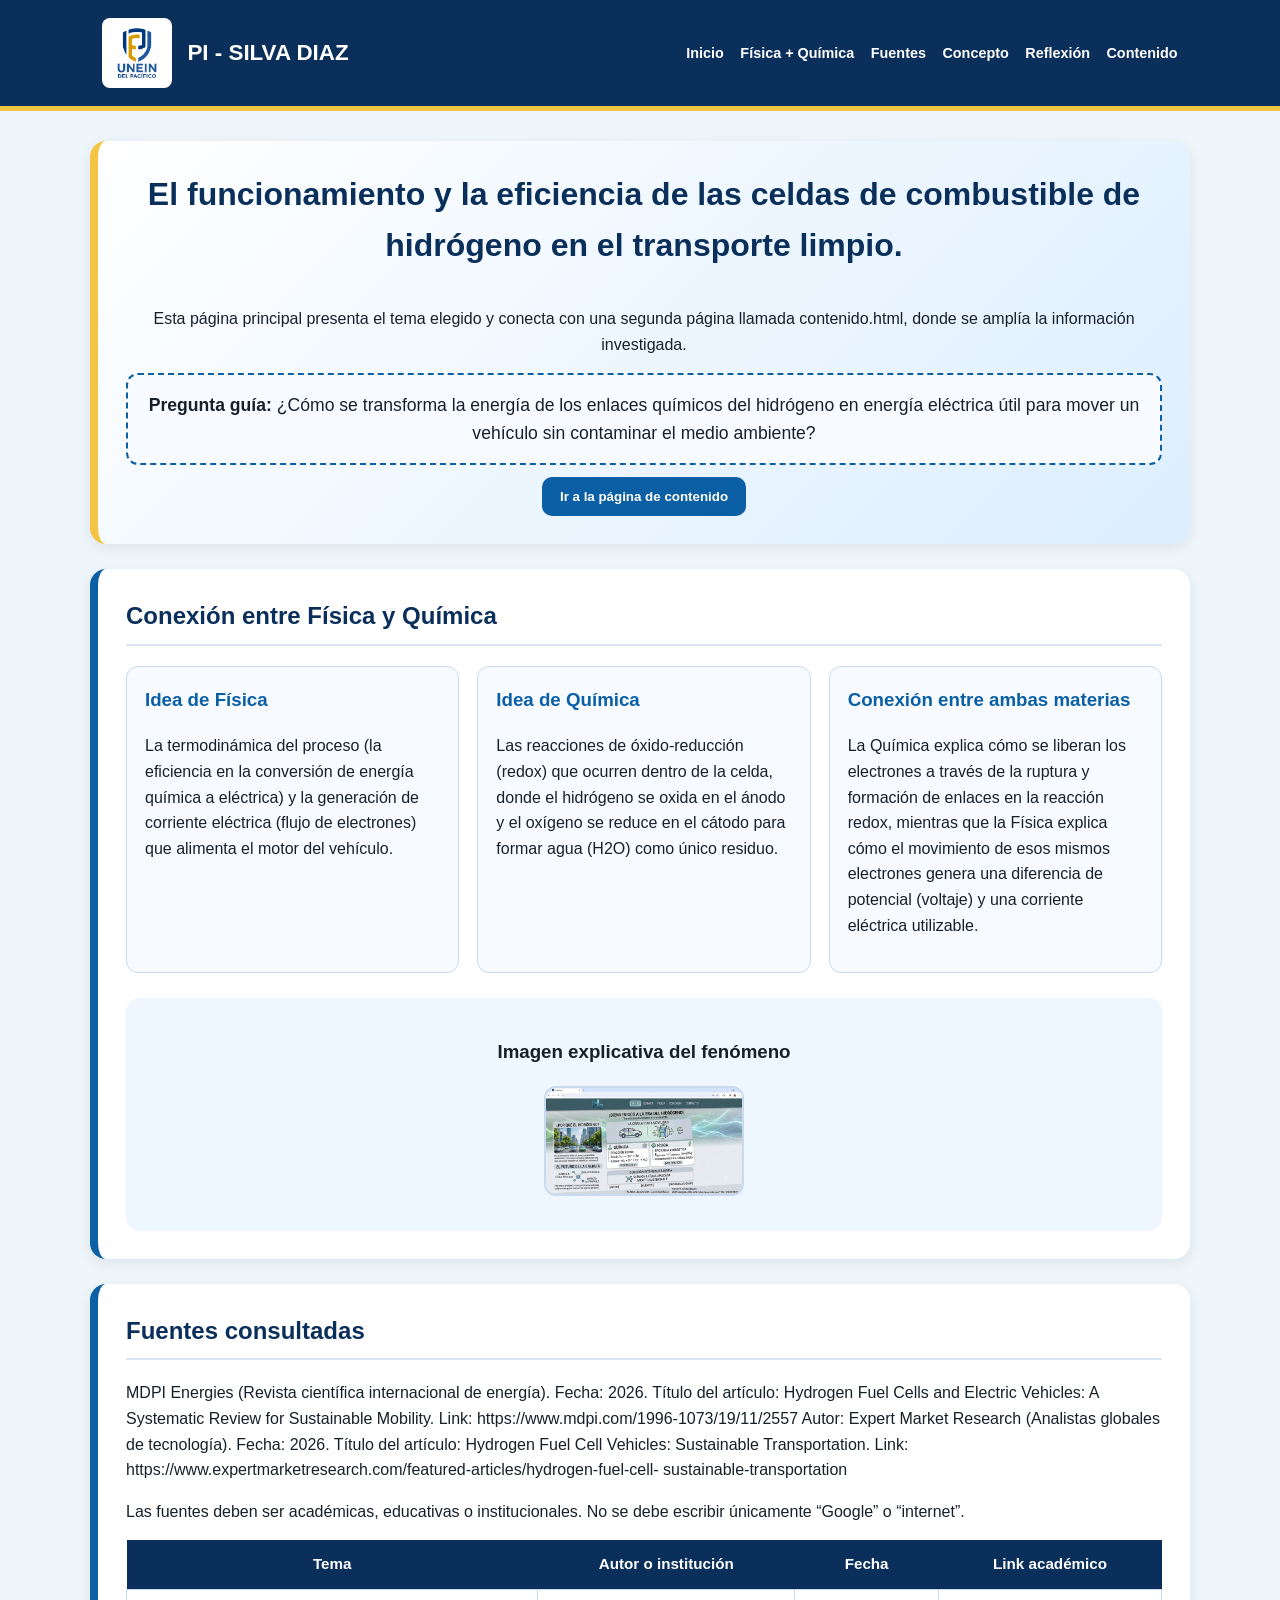
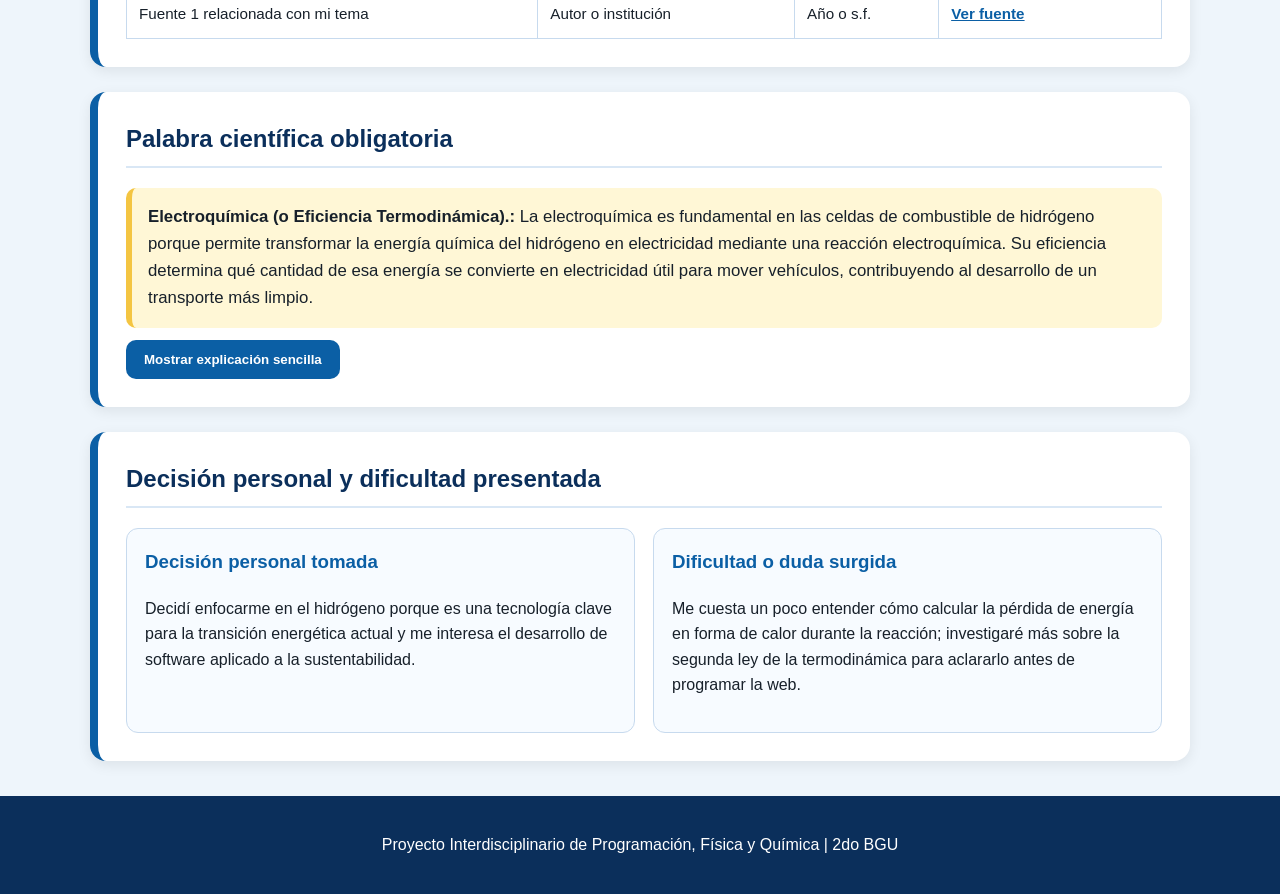
==== index.html @ 6ce74f86 "Add files via upload" ====
<!DOCTYPE html>
<html lang="es">
<head>
  <meta charset="UTF-8">
  <meta name="viewport" content="width=device-width, initial-scale=1.0">
  <title>PI - MATHIAS SILVA</title>
  <link rel="stylesheet" href="style.css">
</head>

<body>
  <header>
    <div class="logo-box">
      <img src="logo-unein.png" alt="Logo de la institución">
      <h1>PI - SILVA DIAZ</h1>
    </div>

    <nav>
      <a href="#inicio">Inicio</a>
      <a href="#conexion">Física + Química</a>
      <a href="#fuentes">Fuentes</a>
      <a href="#concepto">Concepto</a>
      <a href="#reflexion">Reflexión</a>
      <a href="contenido.html">Contenido</a>
    </nav>
  </header>

  <main>
    <section id="inicio" class="hero">
      <h2>El funcionamiento y la eficiencia de las celdas de
combustible de hidrógeno en el transporte limpio.</h2>

      <p>
        Esta página principal presenta el tema elegido y conecta con una segunda página
        llamada contenido.html, donde se amplía la información investigada.
      </p>

      <div class="question">
        <strong>Pregunta guía:</strong>
        ¿Cómo se transforma la energía de los enlaces químicos del
hidrógeno en energía eléctrica útil para mover un vehículo sin contaminar el medio
ambiente?
      </div>

      <button onclick="irAContenido()">Ir a la página de contenido</button>
    </section>

    <section id="conexion">
      <h2>Conexión entre Física y Química</h2>

      <div class="grid">
        <div class="card">
          <h3>Idea de Física</h3>
          <p>
La termodinámica del proceso (la eficiencia en la conversión de
energía química a eléctrica) y la generación de corriente eléctrica (flujo de
electrones) que alimenta el motor del vehículo.
          </p>
        </div>

        <div class="card">
          <h3>Idea de Química</h3>
          <p>
Las reacciones de óxido-reducción (redox) que ocurren dentro de
la celda, donde el hidrógeno se oxida en el ánodo y el oxígeno se reduce en el
cátodo para formar agua (H2O) como único residuo.
          </p>
        </div>

        <div class="card">
          <h3>Conexión entre ambas materias</h3>
          <p>
La Química explica cómo se liberan los
electrones a través de la ruptura y formación de enlaces en la reacción redox,
mientras que la Física explica cómo el movimiento de esos mismos electrones
genera una diferencia de potencial (voltaje) y una corriente eléctrica utilizable.
          </p>
        </div>
      </div>

      <div class="science-image">
        <h3>Imagen explicativa del fenómeno</h3>
        <img src="proceso.png" class="image-20" alt="Imagen relacionada con el tema seleccionado">
      </div>
    </section>

    <section id="fuentes">
      <h2>Fuentes consultadas</h2>
MDPI Energies (Revista científica internacional de
energía).
Fecha: 2026.
Título del artículo: Hydrogen Fuel Cells and Electric Vehicles: A Systematic Review
for Sustainable Mobility.
Link: https://www.mdpi.com/1996-1073/19/11/2557
Autor: Expert Market Research (Analistas globales de tecnología).
Fecha: 2026.
Título del artículo: Hydrogen Fuel Cell Vehicles: Sustainable Transportation.
Link: https://www.expertmarketresearch.com/featured-articles/hydrogen-fuel-cell-
sustainable-transportation
      <p>
        Las fuentes deben ser académicas, educativas o institucionales.
        No se debe escribir únicamente “Google” o “internet”.
      </p>

      <table>
        <thead>
          <tr>
            <th>Tema</th>
            <th>Autor o institución</th>
            <th>Fecha</th>
            <th>Link académico</th>
          </tr>
        </thead>

        <tbody>
          <tr>
            <td>Fuente 1 relacionada con mi tema</td>
            <td>Autor o institución</td>
            <td>Año o s.f.</td>
            <td><a href="#" target="_blank">Ver fuente</a></td>
          </tr>
        </tbody>
      </table>
    </section>

    <section id="concepto">
      <h2>Palabra científica obligatoria</h2>

      <div class="keyword">
        <strong>Electroquímica (o Eficiencia Termodinámica).:</strong>
        La electroquímica es fundamental en las celdas de combustible de hidrógeno porque permite transformar 
        la energía química del hidrógeno en electricidad mediante una reacción electroquímica. 
        Su eficiencia determina qué cantidad de esa energía se convierte
        en electricidad útil para mover vehículos, contribuyendo al desarrollo de un transporte más limpio.
      </div>

      <button onclick="mostrarExplicacion()">Mostrar explicación sencilla</button>

      <div id="extra-info" class="answer">
        <p>
  La electroquímica estudia cómo una reacción química puede producir electricidad. En las celdas de combustible
  de hidrógeno, esta reacción transforma la energía del hidrógeno en electricidad paramover vehículos,generando 
  principalmente agua. Por eso, son una alternativa eficiente y más limpia para el transporte
        </p>
      </div>
    </section>

    <section id="reflexion">
      <h2>Decisión personal y dificultad presentada</h2>

      <div class="reflection">
        <div class="card">
          <h3>Decisión personal tomada</h3>
          <p>
Decidí enfocarme en el hidrógeno porque es una tecnología clave 
para la transición energética actual y me interesa el desarrollo de
software aplicado a la sustentabilidad.
          </p>
        </div>

        <div class="card">
          <h3>Dificultad o duda surgida</h3>
          <p>
Me cuesta un poco entender cómo calcular la pérdida
de energía en forma de calor durante la reacción; investigaré más sobre la segunda
ley de la termodinámica para aclararlo antes de programar la web.
          </p>
        </div>
      </div>
    </section>
  </main>

  <footer>
    <p>Proyecto Interdisciplinario de Programación, Física y Química | 2do BGU</p>
  </footer>

  <script src="script.js"></script>
</body>
</html>
---- style.css ----
* {
  box-sizing: border-box;
  scroll-behavior: smooth;
}

body {
  margin: 0;
  font-family: Arial, Helvetica, sans-serif;
  background: #eef5fb;
  color: #17202a;
  line-height: 1.6;
}

header {
  background: #0b2f5b;
  color: white;
  padding: 18px 8%;
  display: flex;
  align-items: center;
  justify-content: space-between;
  gap: 20px;
  position: sticky;
  top: 0;
  z-index: 10;
  border-bottom: 5px solid #f4c542;
}

.logo-box {
  display: flex;
  align-items: center;
  gap: 15px;
}

.logo-box img {
  width: 70px;
  height: 70px;
  object-fit: contain;
  background: white;
  padding: 6px;
  border-radius: 8px;
}

.logo-box h1 {
  margin: 0;
  font-size: 1.4rem;
}

nav a {
  color: white;
  text-decoration: none;
  margin-left: 12px;
  font-weight: bold;
  font-size: 0.9rem;
}

nav a:hover {
  color: #f4c542;
}

main {
  width: 86%;
  max-width: 1100px;
  margin: 30px auto;
}

section {
  background: white;
  margin-bottom: 25px;
  padding: 28px;
  border-radius: 16px;
  box-shadow: 0 4px 14px rgba(0, 0, 0, 0.08);
  border-left: 8px solid #0b5fa5;
}

h2 {
  color: #0b2f5b;
  margin-top: 0;
  border-bottom: 2px solid #d9e7f5;
  padding-bottom: 8px;
}

.hero {
  background: linear-gradient(135deg, #ffffff, #dceeff);
  text-align: center;
  border-left: 8px solid #f4c542;
}

.hero h2 {
  font-size: 2rem;
  border: none;
}

.question {
  background: #f7fbff;
  border: 2px dashed #0b5fa5;
  padding: 16px;
  border-radius: 12px;
  font-size: 1.1rem;
  margin-top: 14px;
}

.grid {
  display: grid;
  grid-template-columns: repeat(3, 1fr);
  gap: 18px;
  margin-top: 20px;
}

.card {
  background: #f7fbff;
  border: 1px solid #c7daee;
  padding: 18px;
  border-radius: 12px;
}

.card h3 {
  margin-top: 0;
  color: #0b5fa5;
}

.science-image {
  margin-top: 25px;
  text-align: center;
  background: #eef6ff;
  padding: 20px;
  border-radius: 14px;
}

/* Punto adicional: imagen centrada y con tamaño cercano al 20% del ancho de la página */
.image-20 {
  display: block;
  width: 20%;
  max-width: 230px;
  min-width: 120px;
  height: auto;
  margin: 15px auto;
  border-radius: 12px;
  border: 2px solid #c7daee;
}

table {
  width: 100%;
  border-collapse: collapse;
  margin-top: 15px;
  font-size: 0.95rem;
}

th {
  background: #0b2f5b;
  color: white;
  padding: 12px;
}

td {
  border: 1px solid #c7daee;
  padding: 12px;
  vertical-align: top;
}

td a {
  color: #0b5fa5;
  font-weight: bold;
}

.keyword,
.answer {
  background: #fff7d6;
  border-left: 6px solid #f4c542;
  padding: 16px;
  border-radius: 10px;
  font-size: 1.05rem;
}

button {
  background: #0b5fa5;
  color: white;
  border: none;
  padding: 12px 18px;
  border-radius: 10px;
  cursor: pointer;
  font-weight: bold;
  margin-top: 12px;
}

button:hover {
  background: #073f70;
}

.answer,
#extra-info {
  display: none;
  margin-top: 15px;
}

.reflection {
  display: grid;
  grid-template-columns: 1fr 1fr;
  gap: 18px;
}

footer {
  text-align: center;
  background: #0b2f5b;
  color: white;
  padding: 20px;
  margin-top: 35px;
}

@media (max-width: 800px) {
  header {
    flex-direction: column;
    text-align: center;
  }

  nav a {
    display: inline-block;
    margin: 6px;
  }

  .grid,
  .reflection {
    grid-template-columns: 1fr;
  }

  .image-20 {
    width: 45%;
  }
}
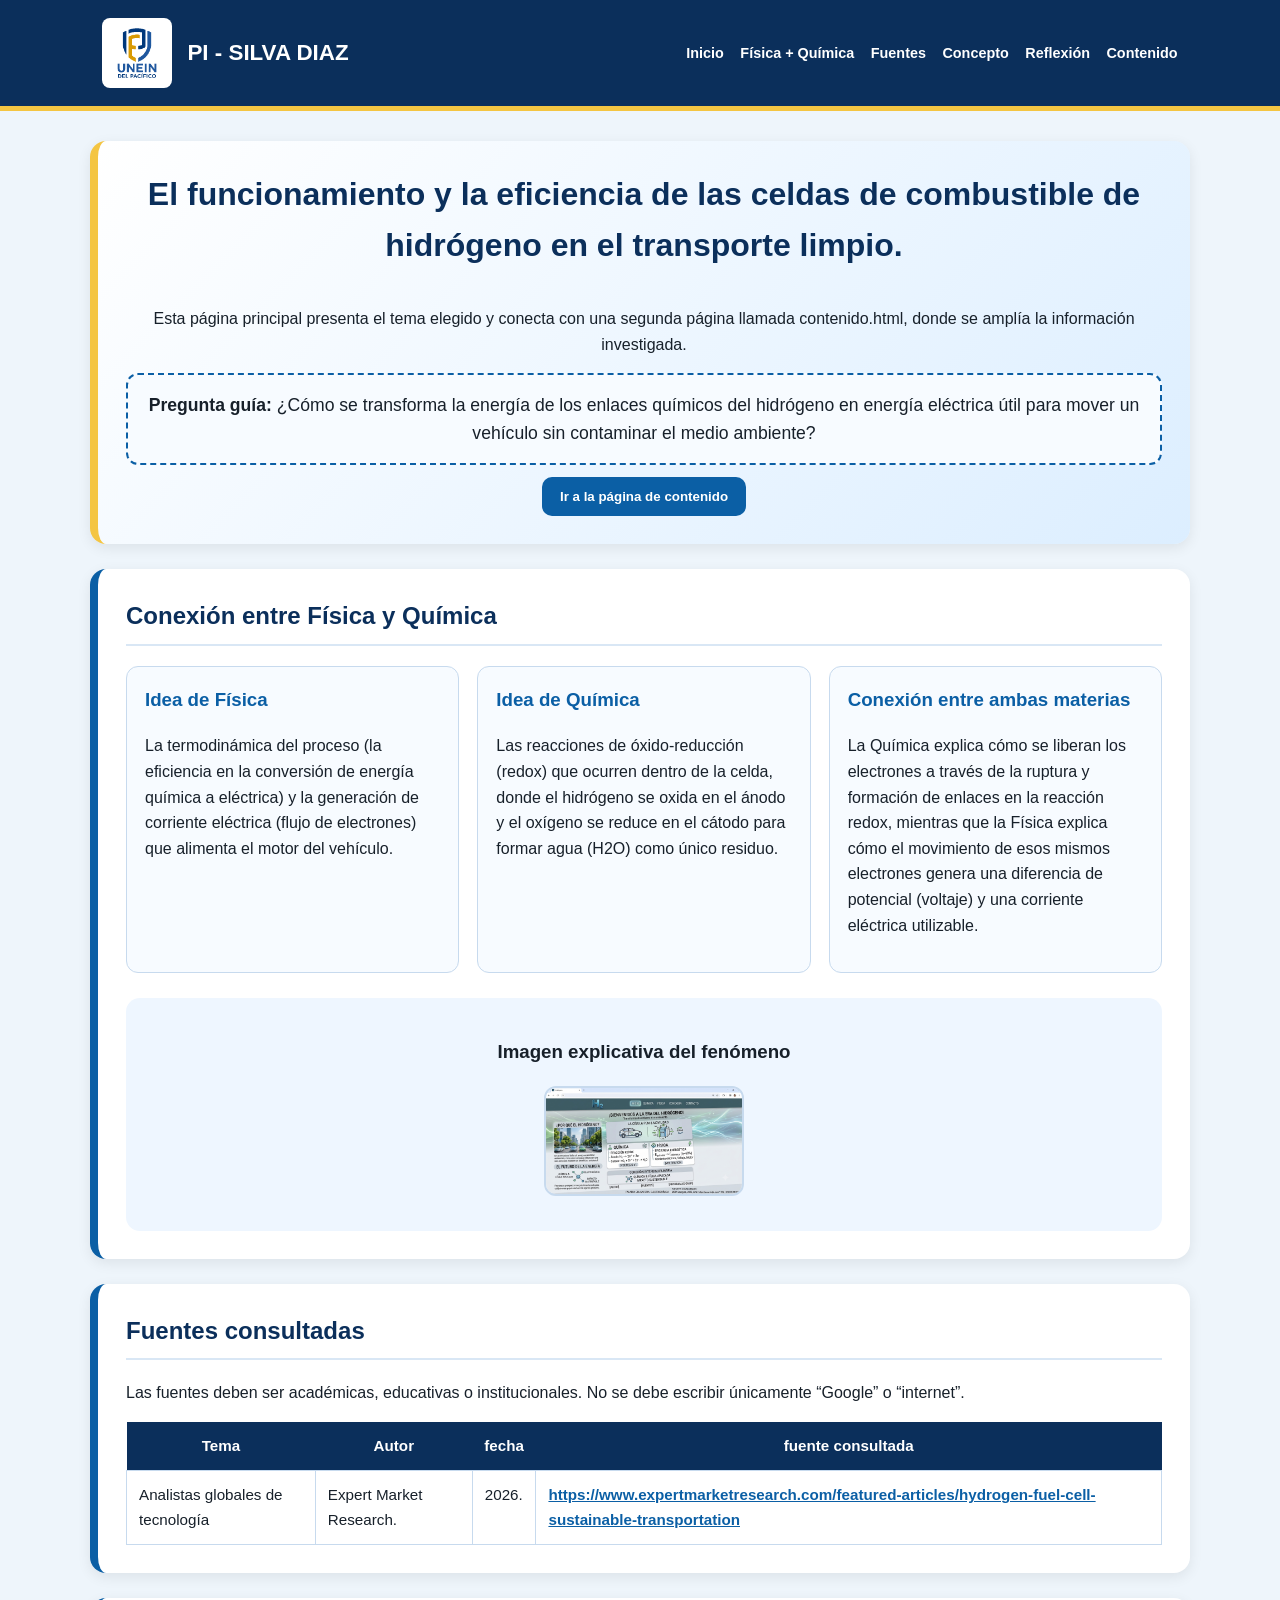
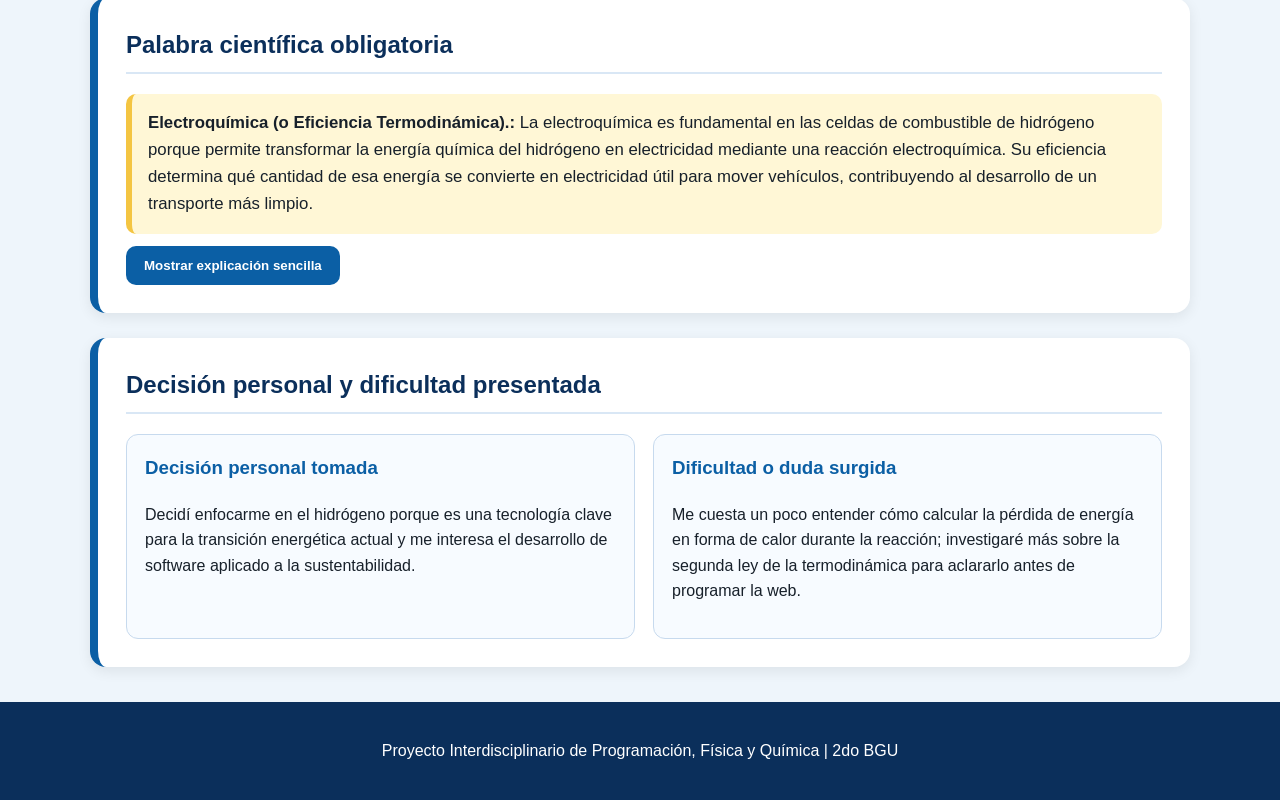
==== commit 60cce9df: "Add files via upload" ====
--- a/index.html
+++ b/index.html
@@ -85,17 +85,6 @@
 
     <section id="fuentes">
       <h2>Fuentes consultadas</h2>
-MDPI Energies (Revista científica internacional de
-energía).
-Fecha: 2026.
-Título del artículo: Hydrogen Fuel Cells and Electric Vehicles: A Systematic Review
-for Sustainable Mobility.
-Link: https://www.mdpi.com/1996-1073/19/11/2557
-Autor: Expert Market Research (Analistas globales de tecnología).
-Fecha: 2026.
-Título del artículo: Hydrogen Fuel Cell Vehicles: Sustainable Transportation.
-Link: https://www.expertmarketresearch.com/featured-articles/hydrogen-fuel-cell-
-sustainable-transportation
       <p>
         Las fuentes deben ser académicas, educativas o institucionales.
         No se debe escribir únicamente “Google” o “internet”.
@@ -105,18 +94,19 @@
         <thead>
           <tr>
             <th>Tema</th>
-            <th>Autor o institución</th>
-            <th>Fecha</th>
-            <th>Link académico</th>
+            <th>Autor</th>
+            <th>fecha</th>
+            <th>fuente consultada</th>
           </tr>
         </thead>
 
         <tbody>
           <tr>
-            <td>Fuente 1 relacionada con mi tema</td>
-            <td>Autor o institución</td>
-            <td>Año o s.f.</td>
-            <td><a href="#" target="_blank">Ver fuente</a></td>
+            <td>Analistas globales de tecnología</td>
+            <td>Expert Market Research.</td>
+            <td>2026.</td>
+            <td><a href="#" target="_blank">https://www.expertmarketresearch.com/featured-articles/hydrogen-fuel-cell-
+sustainable-transportation</a></td>
           </tr>
         </tbody>
       </table>
